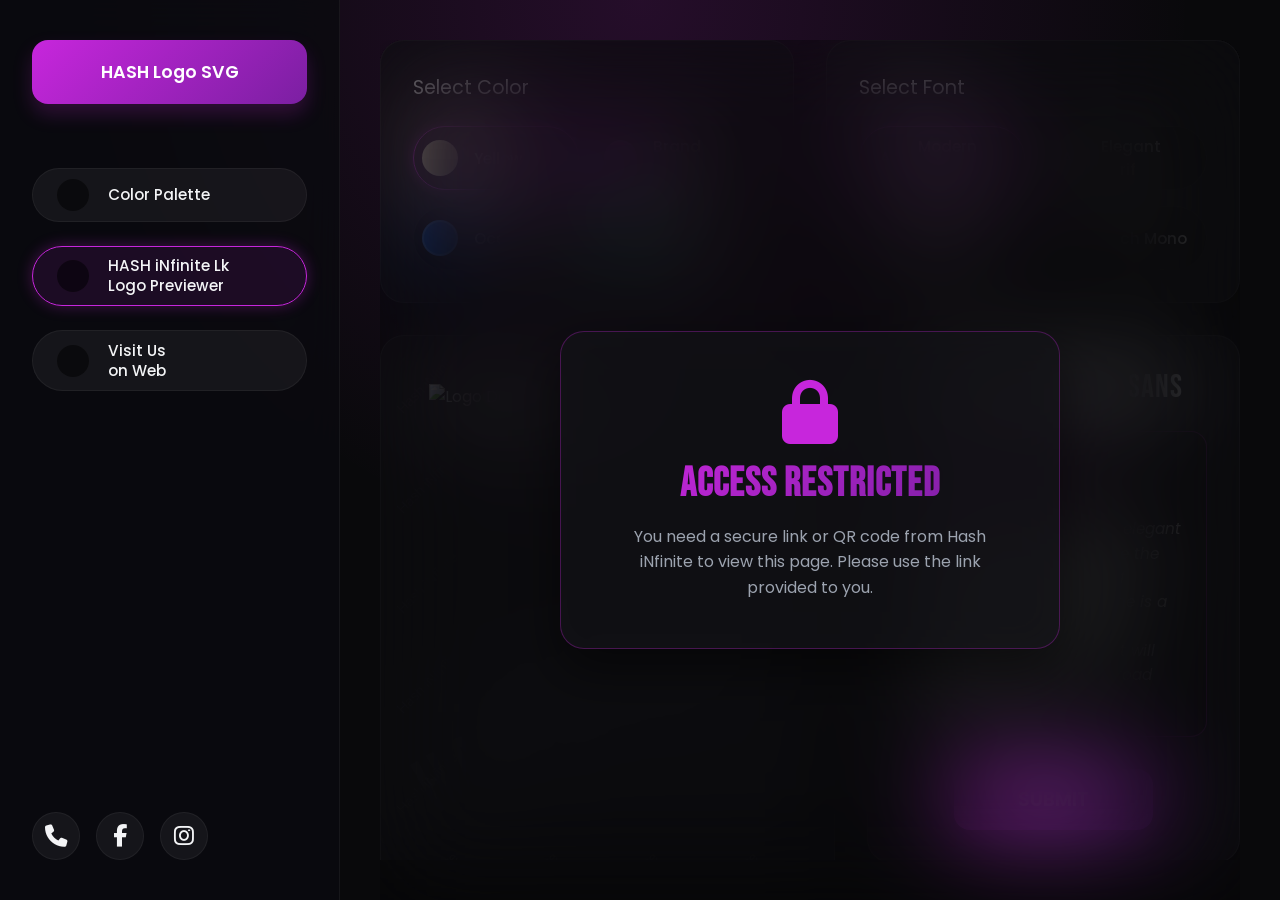
==== index.html @ ce5fb6c8 "Add files via upload" ====
<!DOCTYPE html>
<html lang="en">
<head>
    <meta charset="UTF-8">
    <meta name="viewport" content="width=device-width, initial-scale=1.0">
    <title>Design Presentation | Hash iNfinite</title>
    <!-- Google Fonts for UI -->
    <link href="https://fonts.googleapis.com/css2?family=Bebas+Neue&family=Poppins:wght@300;400;500;600;700&display=swap" rel="stylesheet">
    <link rel="stylesheet" href="https://cdnjs.cloudflare.com/ajax/libs/font-awesome/6.4.0/css/all.min.css">
    <link rel="stylesheet" href="style.css">
</head>
<body oncontextmenu="return false;">
    
    <div class="app-container" id="app-container">
        <!-- Sidebar -->
        <aside class="sidebar">
            <div class="top-section">
                <button class="brand-btn">HASH Logo SVG</button>
            </div>
            
            <nav class="nav-menu">
                <button class="nav-btn" id="nav-palette" onclick="switchTab('palette')">
                    <span class="icon"></span> Color Palette
                </button>
                <button class="nav-btn active" id="nav-preview" onclick="switchTab('preview')">
                    <span class="icon"></span> HASH iNfinite Lk<br>Logo Previewer
                </button>
                <button class="nav-btn" onclick="window.open('https://hashinfinite.lk', '_blank')">
                    <span class="icon"></span> Visit Us<br>on Web
                </button>
            </nav>
            
            <div class="social-links">
                <a href="tel:+94724229837" class="social-circle" title="Call Us"><i class="fa-solid fa-phone"></i></a>
                <a href="https://facebook.com/hashinfinite" target="_blank" class="social-circle" title="Facebook"><i class="fa-brands fa-facebook-f"></i></a>
                <a href="https://instagram.com/hashinfinite" target="_blank" class="social-circle" title="Instagram"><i class="fa-brands fa-instagram"></i></a>
            </div>
        </aside>

        <!-- Main Content -->
        <main class="main-content" id="main-content">
            <!-- Logo Previewer Tab -->
            <section id="tab-preview" class="tab-content active" style="position: relative;">
                
                <!-- Access Denied Overlay (Only for Preview Tab) -->
                <div class="access-denied-overlay" id="access-overlay">
                    <div class="access-modal">
                        <i class="fa-solid fa-lock" style="font-size: 4rem; color: var(--primary); margin-bottom: 1rem;"></i>
                        <h2>ACCESS RESTRICTED</h2>
                        <p>You need a secure link or QR code from Hash iNfinite to view this page. Please use the link provided to you.</p>
                    </div>
                </div>

                <div class="preview-layout">
                    <!-- Top Selectors -->
                    <div class="selectors-row">
                        <div class="selector-box">
                            <h3 class="box-title">Select Color</h3>
                            <div class="options-grid" id="color-options">
                                <!-- Populated by JS -->
                            </div>
                        </div>
                        <div class="selector-box">
                            <h3 class="box-title">Select Font</h3>
                            <div class="options-grid" id="font-options">
                                <!-- Populated by JS -->
                            </div>
                        </div>
                    </div>
                    
                    <!-- Bottom Area -->
                    <div class="preview-bottom-row">
                        <!-- Logo Display -->
                        <div class="logo-display-box" id="viewer-container">
                            <div class="protection-overlay">
                                <div class="watermark-pattern"></div>
                                <div class="watermark-center" id="watermark-text">Hash iNfinite</div>
                            </div>
                            <img id="logo-preview" src="" alt="Logo Design Concept">
                            <div class="loader" id="loader">
                                <div class="spinner"></div>
                            </div>
                        </div>
                        
                        <!-- Description and Terms -->
                        <div class="info-column">
                            <div class="description-box">
                                <h3 class="combo-title"><span id="current-color-name">Color</span> + <span id="current-font-name">Font</span></h3>
                                <div class="ai-description" id="ai-description">
                                    <!-- AI generated description goes here -->
                                </div>
                                <button id="approve-btn" class="submit-btn">SUBMIT</button>
                            </div>
                            <div class="terms-box">
                                <h3>Our Terms and Conditions</h3>
                                <p>Designs are intellectual property of Hash iNfinite until final handover. Image saving is disabled to protect concepts.</p>
                            </div>
                        </div>
                    </div>
                </div>
            </section>

            <!-- Color Palette Tab -->
            <section id="tab-palette" class="tab-content">
                <div class="palette-header">
                    <h2 class="page-title">Select Color Palette</h2>
                    <div class="ai-search-bar">
                        <i class="fa-solid fa-wand-magic-sparkles"></i>
                        <input type="text" id="ai-color-prompt" placeholder="Looking for... (e.g. 'Coffee shop', 'Modern tech')">
                        <button id="ai-generate-btn">Generate</button>
                    </div>
                </div>
                
                <div class="palette-container-wrapper">
                    <div class="palette-container">
                        <div class="palettes-grid" id="palettes-grid">
                            <!-- Populated by JS -->
                        </div>
                        <div class="scroll-more">
                            Scroll to More <br>
                            <i class="fa-solid fa-chevron-down"></i>
                        </div>
                    </div>
                    <div class="palette-submit-row">
                        <button class="submit-send-btn" id="palette-submit-btn">Submit & Send</button>
                    </div>
                </div>
            </section>
        </main>
    </div>

    <!-- Configuration & Scripts -->
    <script src="config.js"></script>
    <script src="script.js"></script>
</body>
</html>
---- style.css ----
@import url('https://fonts.googleapis.com/css2?family=Bebas+Neue&family=Poppins:wght@300;400;500;600;700&display=swap');

:root {
    --primary: #c726dc; 
    --primary-gradient: linear-gradient(135deg, #c726dc, #7b1fa2);
    --bg-main: #09090b; 
    --bg-sidebar: rgba(10, 10, 15, 0.8);
    --bg-container: rgba(20, 20, 25, 0.6); 
    --text-white: #f3f4f6;
    --text-black: #000000;
    --text-muted: #9ca3af;
    --font-title: 'Bebas Neue', sans-serif;
    --font-body: 'Poppins', sans-serif;
    --radius-lg: 24px;
    --radius-md: 16px;
    --radius-pill: 50px;
    --glass-border: rgba(255, 255, 255, 0.05);
}

* {
    margin: 0;
    padding: 0;
    box-sizing: border-box;
}

body {
    font-family: var(--font-body);
    background-color: var(--bg-main);
    color: var(--text-white);
    height: 100vh;
    overflow: hidden;
    user-select: none; 
    -webkit-user-drag: none;
    background-image: radial-gradient(circle at 50% 0%, rgba(199, 38, 220, 0.15) 0%, transparent 50%);
}

.app-container {
    display: flex;
    height: 100vh;
    width: 100%;
}

/* ========================================================= */
/* SIDEBAR                                                   */
/* ========================================================= */
.sidebar {
    width: 340px;
    background-color: var(--bg-sidebar);
    backdrop-filter: blur(20px);
    -webkit-backdrop-filter: blur(20px);
    border-right: 1px solid var(--glass-border);
    color: var(--text-white);
    display: flex;
    flex-direction: column;
    padding: 2.5rem 2rem;
    position: relative;
    z-index: 10;
}

.top-section {
    margin-bottom: 4rem;
}

.brand-btn {
    width: 100%;
    background: var(--primary-gradient);
    color: white;
    border: none;
    border-radius: var(--radius-md);
    padding: 1.2rem;
    font-family: var(--font-body);
    font-weight: 600;
    font-size: 1.1rem;
    cursor: default;
    box-shadow: 0 10px 20px rgba(199, 38, 220, 0.2);
}

.nav-menu {
    display: flex;
    flex-direction: column;
    gap: 1.5rem;
    flex: 1;
}

.nav-btn {
    display: flex;
    align-items: center;
    background-color: rgba(255, 255, 255, 0.05);
    color: var(--text-white);
    border: 1px solid var(--glass-border);
    border-radius: var(--radius-pill);
    padding: 0.6rem 1.5rem;
    font-family: var(--font-body);
    font-size: 0.95rem;
    font-weight: 500;
    text-align: left;
    cursor: pointer;
    transition: all 0.3s ease;
    line-height: 1.3;
}

.nav-btn:hover {
    transform: translateX(5px);
    background-color: rgba(255, 255, 255, 0.1);
}

.nav-btn.active {
    border-color: var(--primary);
    box-shadow: 0 0 15px rgba(199, 38, 220, 0.3);
    background-color: rgba(199, 38, 220, 0.1);
}

.nav-btn .icon {
    width: 32px;
    height: 32px;
    background-color: rgba(0, 0, 0, 0.5);
    border-radius: 50%;
    margin-right: 1.2rem;
    flex-shrink: 0;
}

.social-links {
    display: flex;
    gap: 1rem;
    margin-top: auto;
}

.social-circle {
    width: 48px;
    height: 48px;
    background-color: rgba(255, 255, 255, 0.05);
    border: 1px solid var(--glass-border);
    color: var(--text-white);
    border-radius: 50%;
    display: flex;
    align-items: center;
    justify-content: center;
    text-decoration: none;
    font-size: 1.4rem;
    transition: all 0.3s ease;
}

.social-circle:hover {
    background-color: var(--primary);
    border-color: var(--primary);
    color: white;
    transform: translateY(-3px);
}

/* ========================================================= */
/* MAIN CONTENT AREA                                         */
/* ========================================================= */
.main-content {
    flex: 1;
    padding: 2.5rem;
    background: transparent;
    position: relative;
    height: 100vh;
    overflow-y: auto;
}

.tab-content {
    display: none;
    height: 100%;
    animation: fadeIn 0.4s ease;
}

.tab-content.active {
    display: block;
}

@keyframes fadeIn {
    from { opacity: 0; transform: translateY(10px); }
    to { opacity: 1; transform: translateY(0); }
}

/* ========================================================= */
/* LOGO PREVIEWER TAB                                        */
/* ========================================================= */
.preview-layout {
    display: flex;
    flex-direction: column;
    gap: 2rem;
    height: 100%;
    max-width: 1400px;
    margin: 0 auto;
    overflow-y: hidden;
}

.selectors-row {
    display: grid;
    grid-template-columns: 1fr 1fr;
    gap: 2rem;
}

.selector-box {
    background-color: var(--bg-container);
    backdrop-filter: blur(20px);
    -webkit-backdrop-filter: blur(20px);
    border: 1px solid var(--glass-border);
    border-radius: var(--radius-lg);
    padding: 2rem;
    color: var(--text-white);
    box-shadow: 0 15px 35px rgba(0, 0, 0, 0.4);
}

.box-title {
    font-family: var(--font-body);
    font-weight: 400;
    font-size: 1.2rem;
    margin-bottom: 1.5rem;
}

.options-grid {
    display: grid;
    grid-template-columns: 1fr 1fr;
    gap: 1rem;
}

.option-pill {
    background-color: rgba(0, 0, 0, 0.4);
    border: 1px solid var(--glass-border);
    border-radius: var(--radius-pill);
    padding: 0.5rem;
    display: flex;
    align-items: center;
    cursor: pointer;
    transition: all 0.2s ease;
    color: var(--text-white);
}

.option-pill:hover {
    background-color: rgba(255, 255, 255, 0.05);
}

.option-pill.active {
    border-color: var(--primary);
    background-color: rgba(199, 38, 220, 0.1);
    box-shadow: 0 0 12px rgba(199, 38, 220, 0.5);
}

.option-pill .icon {
    width: 36px;
    height: 36px;
    background-color: rgba(0,0,0,0.8);
    border-radius: 50%;
    margin-right: 1rem;
    display: flex;
    align-items: center;
    justify-content: center;
    color: var(--text-white);
    font-size: 0.9rem;
}

.option-pill .icon-color {
    width: 36px;
    height: 36px;
    border-radius: 50%;
    margin-right: 1rem;
    border: 2px solid rgba(255,255,255,0.2);
}

.option-text {
    font-family: var(--font-body);
    font-size: 0.95rem;
    font-weight: 500;
}

.preview-bottom-row {
    display: grid;
    grid-template-columns: 1.1fr 0.9fr;
    gap: 2rem;
    flex: 1;
}

.logo-display-box {
    background-color: var(--bg-container);
    backdrop-filter: blur(20px);
    -webkit-backdrop-filter: blur(20px);
    border: 1px solid var(--glass-border);
    border-radius: var(--radius-lg);
    position: relative;
    display: flex;
    align-items: center;
    justify-content: center;
    overflow: hidden;
    min-height: 400px;
    box-shadow: 0 15px 35px rgba(0, 0, 0, 0.4);
}

.logo-display-box::before {
    content: 'Logo Preview';
    position: absolute;
    font-family: var(--font-title);
    font-size: 5rem;
    font-weight: 500;
    color: rgba(255,255,255,0.02);
    z-index: 1;
}

#logo-preview {
    width: 100%;
    height: 100%;
    object-fit: contain;
    padding: 3rem;
    z-index: 2;
    position: relative;
    pointer-events: none;
}

.info-column {
    display: flex;
    flex-direction: column;
    gap: 2rem;
}

.description-box {
    background-color: var(--bg-container);
    backdrop-filter: blur(20px);
    -webkit-backdrop-filter: blur(20px);
    border: 1px solid var(--glass-border);
    border-radius: var(--radius-lg);
    padding: 2rem;
    color: var(--text-white);
    display: flex;
    flex-direction: column;
    align-items: center;
    flex: 1;
    box-shadow: 0 15px 35px rgba(0, 0, 0, 0.4);
}

.combo-title {
    font-family: var(--font-title);
    font-size: 2rem;
    font-weight: 400;
    margin-bottom: 1.5rem;
    text-align: center;
    letter-spacing: 1px;
}

.ai-description {
    border: 1px solid rgba(199, 38, 220, 0.3);
    background-color: rgba(0, 0, 0, 0.3);
    border-radius: var(--radius-md);
    padding: 1.5rem;
    width: 100%;
    font-size: 0.95rem;
    line-height: 1.6;
    color: #e0e0e0;
    margin-bottom: 2rem;
    flex: 1;
    overflow-y: auto;
    font-style: italic;
    position: relative;
}
.ai-description::before {
    content: 'AI Generated Match Description:';
    display: block;
    font-weight: 600;
    margin-bottom: 0.8rem;
    color: var(--primary);
    font-style: normal;
    font-family: var(--font-body);
}

.submit-btn {
    background: var(--primary-gradient);
    color: white;
    border: none;
    border-radius: var(--radius-md);
    padding: 1rem 4rem;
    font-family: var(--font-body);
    font-size: 1.2rem;
    font-weight: 600;
    cursor: pointer;
    transition: all 0.3s ease;
    box-shadow: 0 10px 20px rgba(199, 38, 220, 0.2);
}

.submit-btn:hover {
    transform: translateY(-3px);
    box-shadow: 0 15px 30px rgba(199, 38, 220, 0.4);
}

.terms-box {
    background-color: var(--bg-container);
    backdrop-filter: blur(20px);
    -webkit-backdrop-filter: blur(20px);
    border: 1px solid var(--glass-border);
    border-radius: var(--radius-lg);
    padding: 1.5rem 2rem;
    color: var(--text-white);
    min-height: 120px;
    box-shadow: 0 15px 35px rgba(0, 0, 0, 0.4);
}

.terms-box h3 {
    font-size: 1.1rem;
    font-weight: 400;
    margin-bottom: 0.5rem;
}

.terms-box p {
    font-size: 0.9rem;
    color: var(--text-muted);
}

/* ========================================================= */
/* COLOR PALETTE TAB                                         */
/* ========================================================= */
.palette-header {
    display: flex;
    justify-content: space-between;
    align-items: center;
    margin-bottom: 1.5rem;
}

.page-title {
    font-family: var(--font-title);
    font-size: 2.2rem;
    font-weight: 500;
    letter-spacing: 1px;
}

.ai-search-bar {
    display: flex;
    align-items: center;
    background-color: rgba(0,0,0,0.5);
    border-radius: var(--radius-pill);
    padding: 0.6rem 1.2rem;
    width: 500px;
    border: 1px solid var(--glass-border);
    transition: all 0.3s ease;
}

.ai-search-bar:focus-within {
    border-color: var(--primary);
    box-shadow: 0 0 12px rgba(199, 38, 220, 0.3);
    background-color: rgba(0,0,0,0.7);
}

.ai-search-bar i {
    color: var(--primary);
    margin-right: 0.8rem;
    font-size: 1.1rem;
}

.ai-search-bar input {
    flex: 1;
    border: none;
    background: transparent;
    outline: none;
    font-family: var(--font-body);
    font-size: 0.95rem;
    color: white;
}

.ai-search-bar button {
    background: var(--primary-gradient);
    color: white;
    border: none;
    border-radius: var(--radius-pill);
    padding: 0.6rem 1.5rem;
    font-family: var(--font-body);
    font-weight: 500;
    cursor: pointer;
    transition: transform 0.3s ease, box-shadow 0.3s ease;
}

.ai-search-bar button:hover {
    transform: translateY(-2px);
    box-shadow: 0 5px 15px rgba(199, 38, 220, 0.4);
}

.palette-container-wrapper {
    display: flex;
    flex-direction: column;
    height: calc(100% - 70px);
}

.palette-container {
    background-color: var(--bg-container);
    backdrop-filter: blur(20px);
    -webkit-backdrop-filter: blur(20px);
    border: 1px solid var(--glass-border);
    border-radius: var(--radius-lg);
    padding: 2.5rem;
    flex: 1;
    display: flex;
    flex-direction: column;
    position: relative;
    overflow: hidden;
    box-shadow: 0 15px 35px rgba(0, 0, 0, 0.4);
}

.palettes-grid {
    display: grid;
    grid-template-columns: 1fr 1fr;
    gap: 1.5rem;
    overflow-y: auto;
    padding-bottom: 4rem; /* Space for scroll text */
    flex: 1;
    padding-right: 0.5rem;
}

.palettes-grid::-webkit-scrollbar {
    width: 6px;
}
.palettes-grid::-webkit-scrollbar-thumb {
    background-color: rgba(255,255,255,0.2);
    border-radius: 10px;
}

.palette-card {
    background-color: rgba(0,0,0,0.4);
    border-radius: var(--radius-md);
    padding: 1.5rem;
    border: 1px solid var(--glass-border);
    transition: all 0.3s ease;
    cursor: pointer;
}

.palette-card:hover {
    transform: translateY(-4px);
    box-shadow: 0 10px 20px rgba(0,0,0,0.3);
    border-color: rgba(255,255,255,0.1);
}

.palette-card.active {
    border-color: var(--primary);
    box-shadow: 0 0 15px rgba(199, 38, 220, 0.3);
    background-color: rgba(199, 38, 220, 0.05);
}

.palette-card-title {
    font-family: var(--font-body);
    font-weight: 600;
    font-size: 1.1rem;
    margin-bottom: 1.2rem;
    color: var(--text-white);
}

.colors-row {
    display: flex;
    gap: 1rem;
}

.color-item {
    flex: 1;
    background-color: rgba(255,255,255,0.05);
    color: var(--text-white);
    border: 1px solid var(--glass-border);
    border-radius: var(--radius-pill);
    padding: 0.6rem;
    display: flex;
    align-items: center;
    gap: 0.75rem;
}

.color-swatch-circle {
    width: 36px;
    height: 36px;
    background-color: #fff;
    border-radius: 50%;
    border: 2px solid rgba(0,0,0,0.5);
    box-shadow: 0 2px 5px rgba(0,0,0,0.5);
}

.color-info {
    display: flex;
    flex-direction: column;
}

.color-name {
    font-size: 0.85rem;
    font-weight: 500;
}

.color-code {
    font-size: 0.75rem;
    color: var(--text-muted);
    font-family: monospace;
}

.scroll-more {
    position: absolute;
    bottom: 0;
    left: 0;
    width: 100%;
    text-align: center;
    color: var(--text-white);
    padding: 1.5rem 0 1rem;
    background: linear-gradient(transparent, rgba(0,0,0,0.8));
    font-size: 0.95rem;
    pointer-events: none;
    font-family: var(--font-body);
}

.palette-submit-row {
    display: flex;
    justify-content: flex-end;
    margin-top: 1.5rem;
}

.submit-send-btn {
    background: var(--primary-gradient);
    color: white;
    border: none;
    border-radius: var(--radius-md);
    padding: 1rem 3rem;
    font-family: var(--font-body);
    font-size: 1.1rem;
    font-weight: 500;
    cursor: pointer;
    transition: all 0.3s ease;
    box-shadow: 0 10px 20px rgba(199, 38, 220, 0.2);
}

.submit-send-btn:hover {
    transform: translateY(-3px);
    box-shadow: 0 15px 30px rgba(199, 38, 220, 0.4);
}


/* ========================================================= */
/* UTILITIES (Watermark / Loader)                            */
/* ========================================================= */
.protection-overlay {
    position: absolute;
    inset: 0;
    z-index: 10;
    display: flex;
    align-items: center;
    justify-content: center;
    pointer-events: none;
}

.watermark-pattern {
    position: absolute;
    inset: 0;
    opacity: 0.03;
    background-image: url('data:image/svg+xml;utf8,<svg width="100" height="100" xmlns="http://www.w3.org/2000/svg"><text x="10" y="50" font-family="Arial" font-size="14" fill="%23fff" transform="rotate(-45 50 50)">Hash iNfinite</text></svg>');
}

.watermark-center {
    font-family: var(--font-title);
    font-size: 5rem;
    color: rgba(255, 255, 255, 0.03);
    text-transform: uppercase;
    letter-spacing: 0.4rem;
    transform: rotate(-30deg);
}

.loader {
    position: absolute;
    inset: 0;
    background: var(--bg-container);
    display: flex;
    align-items: center;
    justify-content: center;
    z-index: 5;
    opacity: 0;
    pointer-events: none;
    transition: opacity 0.3s ease;
}

.loader.active {
    opacity: 1;
}

.spinner {
    width: 50px;
    height: 50px;
    border: 3px solid rgba(199, 38, 220, 0.2);
    border-top-color: var(--primary);
    border-radius: 50%;
    animation: spin 1s linear infinite;
}

@keyframes spin {
    to { transform: rotate(360deg); }
}

/* ========================================================= */
/* ACCESS CONTROL                                            */
/* ========================================================= */
.access-denied-overlay {
    position: absolute;
    top: 0;
    left: 0;
    width: 100%;
    height: 100vh;
    background-color: #00000044;
    backdrop-filter: blur(50px);
    -webkit-backdrop-filter: blur(50px);
    z-index: 9999;
    display: flex;
    align-items: center;
    justify-content: center;
    transition: opacity 0.5s ease;
    border-radius: 24px;
}

.access-modal {
    background-color: var(--bg-container);
    backdrop-filter: blur(20px);
    -webkit-backdrop-filter: blur(20px);
    border: 1px solid rgba(199, 38, 220, 0.3);
    border-radius: var(--radius-lg);
    padding: 3rem 4rem;
    text-align: center;
    max-width: 500px;
    box-shadow: 0 20px 50px rgba(0,0,0,0.5);
    color: var(--text-white);
}

.access-modal h2 {
    font-family: var(--font-title);
    font-size: 2.5rem;
    background: var(--primary-gradient);
    -webkit-background-clip: text;
    background-clip: text;
    -webkit-text-fill-color: transparent;
    color: transparent;
    margin-bottom: 1rem;
    letter-spacing: 1px;
}

.access-modal p {
    font-size: 1rem;
    color: var(--text-muted);
    line-height: 1.6;
}

/* Responsiveness adjustments if necessary */
@media (max-width: 1200px) {
    .preview-bottom-row {
        grid-template-columns: 1fr;
    }
}
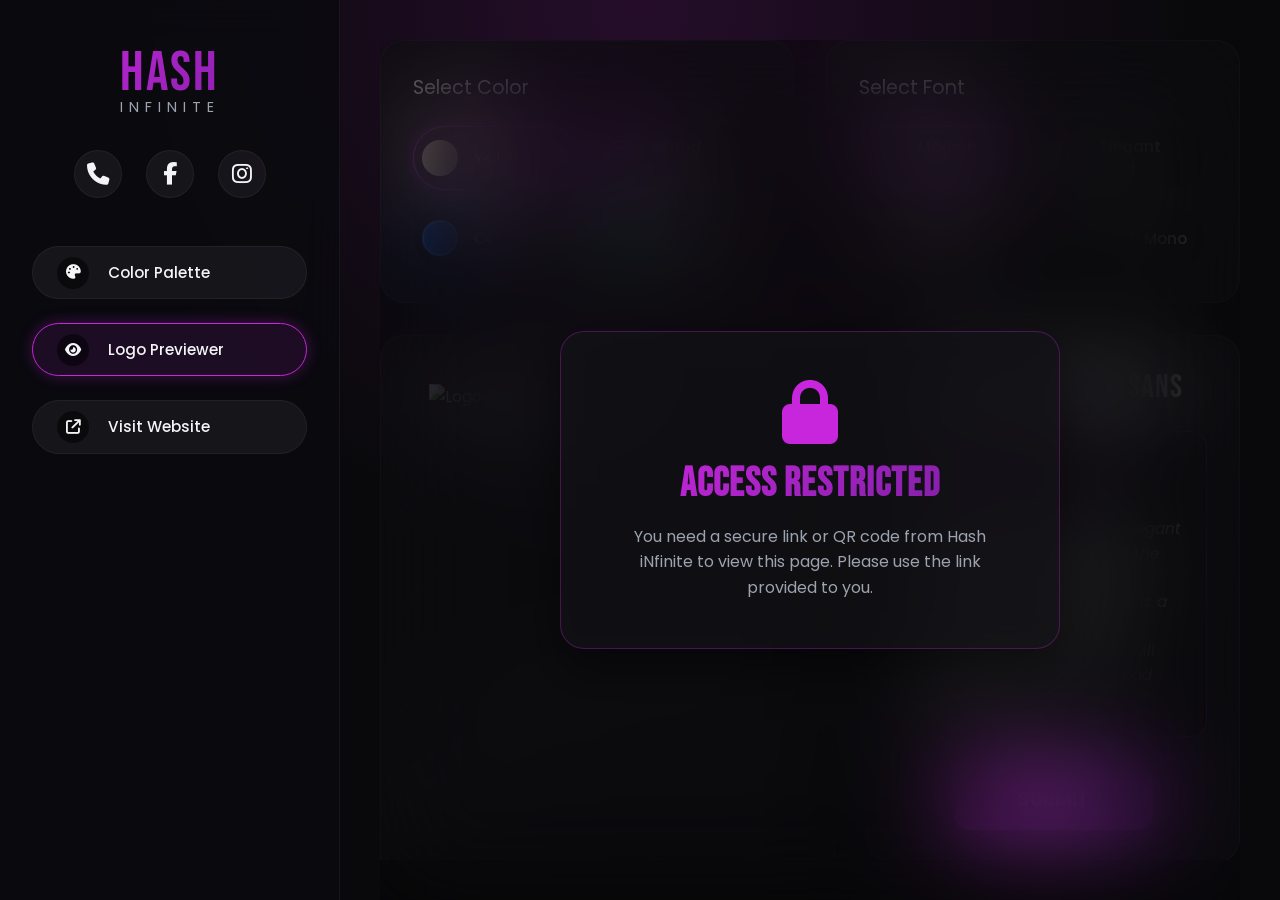
==== commit 4ec5b145: "Add files via upload" ====
--- a/index.html
+++ b/index.html
@@ -14,27 +14,38 @@
     <div class="app-container" id="app-container">
         <!-- Sidebar -->
         <aside class="sidebar">
-            <div class="top-section">
-                <button class="brand-btn">HASH Logo SVG</button>
+            <div class="top-section" style="text-align: center;">
+                <div style="font-family: var(--font-title); font-size: 3.5rem; background: var(--primary-gradient); -webkit-background-clip: text; background-clip: text; -webkit-text-fill-color: transparent; color: transparent; letter-spacing: 2px;">
+                    HASH
+                </div>
+                <div style="font-family: var(--font-body); font-size: 0.9rem; color: var(--text-muted); letter-spacing: 6px; text-transform: uppercase; margin-top: -10px;">
+                    iNfinite
+                </div>
             </div>
-            
-            <nav class="nav-menu">
-                <button class="nav-btn" id="nav-palette" onclick="switchTab('palette')">
-                    <span class="icon"></span> Color Palette
-                </button>
-                <button class="nav-btn active" id="nav-preview" onclick="switchTab('preview')">
-                    <span class="icon"></span> HASH iNfinite Lk<br>Logo Previewer
-                </button>
-                <button class="nav-btn" onclick="window.open('https://hashinfinite.lk', '_blank')">
-                    <span class="icon"></span> Visit Us<br>on Web
-                </button>
-            </nav>
             
             <div class="social-links">
                 <a href="tel:+94724229837" class="social-circle" title="Call Us"><i class="fa-solid fa-phone"></i></a>
                 <a href="https://facebook.com/hashinfinite" target="_blank" class="social-circle" title="Facebook"><i class="fa-brands fa-facebook-f"></i></a>
                 <a href="https://instagram.com/hashinfinite" target="_blank" class="social-circle" title="Instagram"><i class="fa-brands fa-instagram"></i></a>
             </div>
+            
+            <nav class="nav-menu">
+                <button class="nav-btn" id="nav-palette" onclick="switchTab('palette')">
+                    <span class="icon"><i class="fa-solid fa-palette"></i></span>
+                    <span class="nav-text">Color Palette</span>
+                    <span class="mobile-text">Colors</span>
+                </button>
+                <button class="nav-btn active" id="nav-preview" onclick="switchTab('preview')">
+                    <span class="icon"><i class="fa-solid fa-eye"></i></span>
+                    <span class="nav-text">Logo Previewer</span>
+                    <span class="mobile-text">Preview</span>
+                </button>
+                <button class="nav-btn" onclick="window.open('https://hashinfinite.lk', '_blank')">
+                    <span class="icon"><i class="fa-solid fa-arrow-up-right-from-square"></i></span>
+                    <span class="nav-text">Visit Website</span>
+                    <span class="mobile-text">Visit Us</span>
+                </button>
+            </nav>
         </aside>
 
         <!-- Main Content -->
--- a/style.css
+++ b/style.css
@@ -58,7 +58,7 @@
 }
 
 .top-section {
-    margin-bottom: 4rem;
+    margin-bottom: 2rem;
 }
 
 .brand-btn {
@@ -117,12 +117,21 @@
     border-radius: 50%;
     margin-right: 1.2rem;
     flex-shrink: 0;
+    display: flex;
+    align-items: center;
+    justify-content: center;
+    font-size: 0.9rem;
+}
+
+.nav-btn .mobile-text {
+    display: none;
 }
 
 .social-links {
     display: flex;
-    gap: 1rem;
-    margin-top: auto;
+    gap: 1.5rem;
+    margin-bottom: 3rem;
+    justify-content: center;
 }
 
 .social-circle {
@@ -155,7 +164,6 @@
     padding: 2.5rem;
     background: transparent;
     position: relative;
-    height: 100vh;
     overflow-y: auto;
 }
 
@@ -732,9 +740,172 @@
     line-height: 1.6;
 }
 
-/* Responsiveness adjustments if necessary */
+/* Responsiveness adjustments */
 @media (max-width: 1200px) {
     .preview-bottom-row {
         grid-template-columns: 1fr;
     }
 }
+
+@media (max-width: 800px) {
+    .app-container {
+        flex-direction: column;
+    }
+
+    .sidebar {
+        width: 100%;
+        height: auto;
+        padding: 1.5rem 1rem;
+        flex-direction: column;
+        align-items: center;
+        justify-content: center;
+        border-right: none;
+        border-bottom: 1px solid var(--glass-border);
+    }
+
+    .top-section {
+        margin-bottom: 1.5rem;
+    }
+
+    .brand-btn {
+        display: none;
+    }
+
+    .social-links {
+        display: flex;
+        justify-content: center;
+        gap: 1.5rem;
+        width: 100%;
+        margin-bottom: 0;
+    }
+
+    .nav-menu {
+        flex-direction: row;
+        gap: 0;
+        flex: unset;
+        width: 100%;
+        justify-content: space-around;
+        position: fixed;
+        bottom: 0;
+        left: 0;
+        background: rgba(255, 255, 255, 0.85);
+        backdrop-filter: blur(20px);
+        -webkit-backdrop-filter: blur(20px);
+        border-top: 1px solid rgba(255, 255, 255, 0.3);
+        padding: 0.8rem 0.5rem;
+        z-index: 1000;
+        box-shadow: 0 -5px 20px rgba(0, 0, 0, 0.2);
+    }
+
+    .nav-btn {
+        flex-direction: column;
+        padding: 0;
+        background: transparent !important;
+        border: none !important;
+        box-shadow: none !important;
+        color: #333;
+        gap: 0.3rem;
+        flex: 1;
+        align-items: center;
+        justify-content: center;
+    }
+
+    .nav-btn.active {
+        color: var(--primary);
+    }
+
+    .nav-btn .icon {
+        background: transparent !important;
+        width: auto;
+        height: auto;
+        margin-right: 0;
+        font-size: 1.4rem;
+        color: inherit;
+    }
+
+    .nav-btn .nav-text {
+        display: none; /* Hide desktop text on mobile */
+    }
+
+    .nav-btn .mobile-text {
+        display: block;
+        font-size: 0.75rem;
+        font-weight: 600;
+        letter-spacing: 0.5px;
+    }
+
+    .main-content {
+        padding: 1rem;
+        padding-bottom: 7rem; /* Extra space for bottom nav bar */
+    }
+
+    .selectors-row {
+        grid-template-columns: 1fr;
+        gap: 1rem;
+    }
+
+    .options-grid {
+        grid-template-columns: 1fr;
+    }
+    
+    .selector-box {
+        padding: 1.5rem;
+    }
+
+    .logo-display-box {
+        min-height: 250px;
+    }
+
+    .logo-display-box::before {
+        font-size: 3rem;
+    }
+    
+    #logo-preview {
+        padding: 1.5rem;
+    }
+
+    .description-box {
+        padding: 1.5rem;
+    }
+
+    .combo-title {
+        font-size: 1.5rem;
+    }
+    
+    .submit-btn {
+        width: 100%;
+        padding: 1rem;
+    }
+
+    .palette-header {
+        flex-direction: column;
+        align-items: flex-start;
+        gap: 1rem;
+    }
+
+    .ai-search-bar {
+        width: 100%;
+    }
+
+    .palettes-grid {
+        grid-template-columns: 1fr;
+    }
+    
+    .palette-container {
+        padding: 1.5rem;
+    }
+
+    .colors-row {
+        flex-direction: column;
+        gap: 0.5rem;
+    }
+
+    .access-modal {
+        padding: 2rem 1.5rem;
+        width: 90%;
+    }
+
+    .access-modal h2 {
+        font-size: 2rem;
+    }
+}
